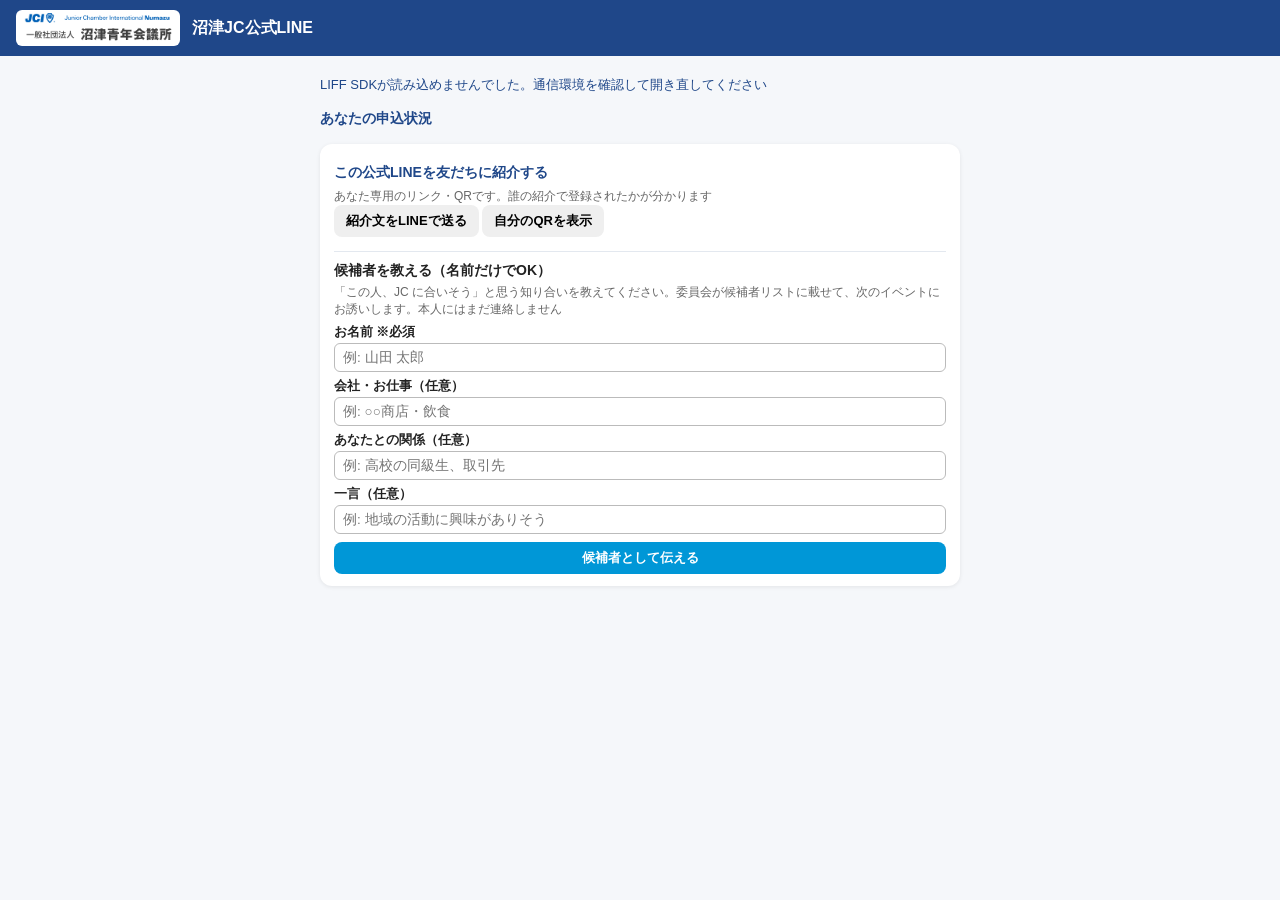
==== index.html @ bfc79d42 "feat: 会員の「候補者を教える」（名前だけで候補者リストへ・紹介者付き・委員へ通知）" ====
<!DOCTYPE html>
<html lang="ja">
<head>
<meta charset="utf-8">
<meta name="viewport" content="width=device-width, initial-scale=1">
<meta name="robots" content="noindex">
<link rel="preconnect" href="https://script.google.com">
<link rel="preconnect" href="https://script.googleusercontent.com">
<link rel="preload" as="script" href="https://static.line-scdn.net/liff/edge/2/sdk.js">
<title>沼津JC公式LINE</title>
<link rel="icon" href="assets/emblem_shield.png"><link rel="apple-touch-icon" href="assets/oa_icon.png">
<link rel="stylesheet" href="styles.css?v=202609071748">
</head>
<body>
<header id="hdr"><img src="assets/logo.png" alt="沼津青年会議所" class="hlogo"><span id="hdr_t">沼津JC公式LINE</span></header>
<div id="wrap">
<div id="msg">読み込み中…</div>

<div id="user_ui">
  <div id="adminlink" style="display:none;margin-bottom:10px"><button class="join" style="background:#16283c" onclick="switchToAdmin()">▶ 管理画面を開く（管理者のみ表示）</button></div>
  <div id="events"></div>
  <div id="done" class="panel" style="display:none;border:2px solid #2E7D32">
    <div class="t" id="done_title" style="color:#2E7D32"></div>
    <div class="m" id="done_body" style="white-space:pre-wrap;margin-top:6px"></div>
    <a id="done_cal" class="mapbtn" target="_blank" rel="noopener" style="display:none">📆 Googleカレンダーに追加</a>
    <button class="join" onclick="closeLiff()">LINEに戻る</button>
    <button class="cancel" onclick="document.getElementById('done').style.display='none'">この画面を閉じる</button>
  </div>
  <div id="formbox" class="panel">
    <div class="t" id="ftitle"></div>
    <div class="m" id="ffee"></div>
    <div id="quick" style="display:none">
      <div class="hist" style="margin-top:8px">前回の内容で申し込みます：<br><b id="q_summary"></b></div>
      <label>同伴人数</label>
      <select id="q_dohan_count"><option value="0">0名（ご本人のみ）</option><option value="1">1名</option><option value="2">2名</option><option value="3">3名</option><option value="4">4名</option><option value="5">5名</option></select>
      <label>同伴者のお名前（任意）</label><input id="q_dohan">
      <label>ひとことメモ（任意）</label><input id="q_memo">
      <label style="font-weight:normal"><input type="checkbox" id="q_doui" style="width:auto"> 個人情報の取り扱いに同意します（下の「取り扱いについて」参照）</label>
      <button id="q_send" class="join" onclick="sendApply(true)">この内容で申し込む</button>
      <button class="cancel" onclick="showFull()">氏名・連絡先などを修正して申し込む</button>
    </div>
    <div id="full">
      <label>お名前 ※必須</label><input id="f_name" autocomplete="name" enterkeyhint="next">
      <label>連絡先（電話またはメール）※必須</label><input id="f_contact" autocomplete="tel" enterkeyhint="next" placeholder="090-0000-0000 または メールアドレス">
      <details id="f_more" style="margin-top:10px"><summary style="font-size:13px;color:var(--navy);padding:6px 0">詳しく入力（任意：会社・業種・きっかけ・紹介者・同伴・メモ）</summary>
      <label>会社名・屋号</label><input id="f_company" autocomplete="organization">
      <label>業種</label><select id="f_gyoshu"><option value="">（選択）</option></select>
      <label>このイベントを知ったきっかけ</label><select id="f_kikkake"><option value="">（選択）</option></select>
      <label>ご紹介者（いれば）</label><input id="f_shokai" list="member_names"><datalist id="member_names"></datalist>
      <label>同伴人数</label>
      <select id="f_dohan_count"><option value="0">0名（ご本人のみ）</option><option value="1">1名</option><option value="2">2名</option><option value="3">3名</option><option value="4">4名</option><option value="5">5名</option></select>
      <label>同伴者のお名前（任意）</label><input id="f_dohan">
      <label>ひとことメモ（任意）</label><input id="f_memo">
      </details>
      <label style="font-weight:normal"><input type="checkbox" id="f_doui" style="width:auto"> 個人情報の取り扱いに同意します（下の「取り扱いについて」参照）</label>
      <button id="send" onclick="sendApply(false)">この内容で申し込む</button>
    </div>
    <details id="policy" style="margin-top:12px;font-size:12px;color:#555">
      <summary>個人情報の取り扱いについて（v2 暫定・2026-09-07）</summary>
      <div style="margin-top:6px;line-height:1.7">
        ・事業者：一般社団法人沼津青年会議所（会員拡大委員会が管理。委員長・副委員長のほか、委員会の担当者が対応のために閲覧します）<br>
        ・取得する項目：氏名、会社名・屋号、業種、連絡先、きっかけ、紹介者、同伴者、LINE のユーザーID と表示名、この公式LINEに送られたメッセージ、申込画面を開いた端末の種類<br>
        ・利用目的：イベントの運営と参加確認、次回イベントや入会に関するご案内、担当者からの連絡<br>
        ・保管と委託先：Google（スプレッドシート・自動処理）、Cloudflare（表示を速くするための写しと画像。海外のサーバーを含みます）、LINEヤフー（メッセージの配信）。各社には安全管理のうえ取り扱いを委託し、これ以外の第三者にはご本人の同意なく提供しません<br>
        ・保持期間：最後のご連絡から2年を目安に、氏名・連絡先などを消して匿名化します（暫定。委員会で確定次第更新）<br>
        ・お問い合わせ・内容の確認・削除のご希望：この公式LINEにメッセージをお送りください。担当の委員が対応します<br>
        ・この文は委員会承認前の暫定版です。確定した内容は、この画面と申込時の同意欄でお知らせします
      </div>
    </details>
  </div>
  <div id="survey" class="panel" style="display:none;border:2px solid var(--blue)">
    <h2>入会後アンケート（1分）</h2>
    <div class="hint">受け入れをよくするために使います。委員会で共有しますが、個人が特定される形では公開しません</div>
    <label>入会してみて、いまの満足度は？</label>
    <input type="hidden" id="sv_score">
    <div id="sv_btns" style="display:flex;gap:6px;margin-top:4px"><button type="button" class="b_sub" style="flex:1;margin:0;padding:8px 2px;line-height:1.3" onclick="pickScore(5,this)">5<br><small style="font-weight:normal">とても満足</small></button><button type="button" class="b_sub" style="flex:1;margin:0;padding:8px 2px;line-height:1.3" onclick="pickScore(4,this)">4<br><small style="font-weight:normal">満足</small></button><button type="button" class="b_sub" style="flex:1;margin:0;padding:8px 2px;line-height:1.3" onclick="pickScore(3,this)">3<br><small style="font-weight:normal">ふつう</small></button><button type="button" class="b_sub" style="flex:1;margin:0;padding:8px 2px;line-height:1.3" onclick="pickScore(2,this)">2<br><small style="font-weight:normal">やや不満</small></button><button type="button" class="b_sub" style="flex:1;margin:0;padding:8px 2px;line-height:1.3" onclick="pickScore(1,this)">1<br><small style="font-weight:normal">不満</small></button></div>
    <label>よかったこと</label><textarea id="sv_good" rows="2"></textarea>
    <label>困っていること・要望</label><textarea id="sv_bad" rows="2"></textarea>
    <button type="button" id="sv_send" onclick="sendSurvey()" style="background:var(--blue);color:#fff;width:100%;margin-top:8px">送信する</button>
  </div>
  <h2>あなたの申込状況</h2><div id="hist"></div>
  <div class="panel" id="ref_panel" style="margin-top:16px">
    <h2>この公式LINEを友だちに紹介する</h2>
    <div class="hint">あなた専用のリンク・QRです。誰の紹介で登録されたかが分かります</div>
    <button type="button" onclick="shareReferral()">紹介文をLINEで送る</button>
    <button type="button" onclick="showMyQr('myqr')">自分のQRを表示</button>
    <div id="myqr" style="display:none;text-align:center;margin-top:10px"></div>
    <div id="ref_list" style="display:none;margin-top:12px"></div>
    <div id="suggest" style="margin-top:14px;border-top:1px solid #e3e8ef;padding-top:10px">
      <div class="t" style="font-size:14px">候補者を教える（名前だけでOK）</div>
      <div class="hint">「この人、JC に合いそう」と思う知り合いを教えてください。委員会が候補者リストに載せて、次のイベントにお誘いします。本人にはまだ連絡しません</div>
      <label>お名前 ※必須</label><input id="sg_name" maxlength="40" placeholder="例: 山田 太郎">
      <label>会社・お仕事（任意）</label><input id="sg_company" maxlength="60" placeholder="例: ○○商店・飲食">
      <label>あなたとの関係（任意）</label><input id="sg_relation" maxlength="60" placeholder="例: 高校の同級生、取引先">
      <label>一言（任意）</label><input id="sg_note" maxlength="200" placeholder="例: 地域の活動に興味がありそう">
      <button type="button" id="sg_send" onclick="sendSuggest()" style="background:var(--blue);color:#fff;width:100%;margin-top:8px">候補者として伝える</button>
    </div>
  </div>
</div>

<div id="admin_ui">
  <div id="health_banner" style="display:none;background:#FFF3E0;border:1px solid #E65100;color:#7a2e00;border-radius:8px;padding:10px 12px;margin:0 0 10px;font-size:13px;white-space:pre-wrap"></div>
  <div id="tabs" style="display:flex;flex-wrap:wrap;gap:6px;margin:6px 0 12px">
    <button type="button" class="tab" data-v="todo" onclick="showView('todo')">📌 要対応<span id="nav_todo"></span></button>
    <button type="button" class="tab" data-v="cases" onclick="showView('cases')">📋 候補者</button>
    <button type="button" class="tab" data-v="event" onclick="showView('event')">🎪 イベント</button>
    <button type="button" class="tab" data-v="members" onclick="showView('members')">👥 会員</button>
    <button type="button" class="tab" data-v="stats" onclick="showView('stats')">📊 状況・KPI</button>
    <button type="button" class="tab" data-v="texts" onclick="showView('texts')">✍️ 文面・設定</button>
    <button type="button" class="tab" data-v="help" onclick="showView('help')">📖 使い方</button>
  </div>
  <section class="vw guide" data-v="help">
  <h2 id="sec_help">📖 使い方</h2>
  <div class="hint">日々の運用はこの画面と LINE のトークで完結します。迷ったらここへ。印刷用の1枚は <a href="card.html" target="_blank" rel="noopener">運用カード</a></div>

  <div class="panel">
    <h3>1. 毎日（朝5分）</h3>
    <ol>
      <li>朝9時すぎに届く「毎朝のまとめ」を見る（要対応・今日の予定・昨日の数字）</li>
      <li><span class="kw">📌 要対応</span> を上から。期限が今日か過ぎている人を減らす</li>
      <li>未入会者からのメッセージへの返信は、LINE公式アカウントの<span class="kw">チャット</span>で（この画面からは送れません）</li>
    </ol>
    <button type="button" class="b_sub" onclick="showView('todo')">要対応を開く</button>
  </div>

  <div class="panel">
    <h3>2. 「話を聞いてみたい」が来たら（当日中）</h3>
    <ol>
      <li>要対応に載る。<span class="kw">私が対応します</span>を押す（トークで「対応します 番号」でも可）。担当の決め方（暫定）: 紹介者がいる人は紹介者、いなければ最初に押した人。偏っていれば担当の選択欄（括弧は件数）で割り当て直す</li>
      <li>本人には自動で「担当の◯◯です。あらためて連絡します」が届く</li>
      <li>チャットで：名乗り → お礼 → 相手を知る質問1つ → 会う提案（お茶・例会見学）</li>
      <li>会ったら「詳細」で段階を「4 面談済み」に、所感をメモ。保留なら次にやること「再連絡」と期限</li>
    </ol>
  </div>

  <div class="panel">
    <h3>3. イベントの前（2〜3週間前）</h3>
    <ol>
      <li><span class="kw">🎪 イベント</span> で登録（画像・日時・場所・締切・定員・参加費・地図）</li>
      <li>「自分にだけテスト送信」で LINE での見え方を確認</li>
      <li>「保存して今すぐ全員に配信」か、予約配信の日時を入れて保存</li>
      <li>締切2日前のリマインド・前日リマインド・翌朝の御礼は自動（詳しい設定で切れます）</li>
    </ol>
    <button type="button" class="b_sub" onclick="showView('event')">イベントを開く</button>
  </div>

  <div class="panel">
    <h3>4. イベント当日</h3>
    <ol>
      <li>卓上や出口に QR を置く。自分の紹介 QR は 文面・設定 の「自分のQRを表示」</li>
      <li>受付で申込者一覧を開き、来た人を<span class="kw">参加</span>に（名前で絞れる）。飛び込みは「申込を手動で追加」</li>
      <li>21時に当日のまとめが届く。参加者の段階は自動で「3 イベント参加」に</li>
    </ol>
  </div>

  <div class="panel">
    <h3>5. 週1（委員会の前）</h3>
    <ul>
      <li>月曜の「週次レポート」を見る</li>
      <li><span class="kw">📋 候補者</span> で「担当なし」と、更新が30日以上止まっている人（薄い表示）を確認</li>
      <li>紹介実績と KPI は <span class="kw">📊 状況・KPI</span>。理事会用には「印刷する」</li>
    </ul>
    <button type="button" class="b_sub" onclick="showView('cases')">候補者を開く</button>
    <button type="button" class="b_sub" onclick="showView('stats')">状況・KPI を開く</button>
  </div>

  <div class="panel">
    <h3>6. 入会が決まったら</h3>
    <ol>
      <li>候補者の詳細で<span class="kw">会員にする</span>（本人に歓迎の文面、メニューが会員用に）</li>
      <li>要対応に「グループLINE招待 → 総務へ引継ぎ → 初回例会の同行 → 1か月後 → 3か月後」が順に立つ。終えたら「対応済み」</li>
      <li>入会45日後に本人へ入会後アンケートが自動で届く</li>
    </ol>
  </div>

  <div class="panel">
    <h3>7. 会員・管理者を増やす</h3>
    <ul>
      <li>会員は会員画面の下の<span class="kw">候補者を教える</span>で知り合いの名前を出せる。要対応の「担当なし」に載り、👤 で届く（本人にはまだ連絡しない）</li>
      <li>会員: トークで「会員合言葉」と送ると合言葉が出る。会員は「会員登録 合言葉 氏名」と送る（メニューが会員用になる）</li>
      <li>管理者: <span class="kw">👥 会員</span> の「管理者を招待」で6桁を出し（トークで「管理者招待」でも可）、相手が「管理者登録 123456」。自分を外すのは「管理者解除」</li>
      <li>会員を外すのは <span class="kw">👥 会員</span> の「外す」</li>
    </ul>
    <button type="button" class="b_sub" onclick="showView('members')">会員を開く</button>
  </div>

  <div class="panel">
    <h3>8. 消す・整理する</h3>
    <ul>
      <li>実際に辞退した人は削除せず、段階を<span class="kw">辞退・対象外</span>に（記録と数字が残る）</li>
      <li>誤登録・テストは 詳細 → その他 → 削除。イベントは読み込んで「このイベントを削除」（申込の記録も消える）</li>
      <li>保持期間（2年）を過ぎた人は 文面・設定 → 運用 の「保持期間の確認」→「匿名化を実行」</li>
    </ul>
  </div>

  <div class="panel">
    <h3>9. トークで使える言葉（公式LINEのトークに送る）</h3>
    <ul>
      <li>使うのは5つだけ: <span class="kw">対応します 番号</span> 担当になる　<span class="kw">状況</span> いまの断面　<span class="kw">まとめ通知</span> 毎朝のまとめを自分に　<span class="kw">管理者登録</span> 管理者メニューを出し直す　<span class="kw">管理ヘルプ 設定</span> 設定と交代の言葉</li>
      <li>それ以外はこの画面で: 招待と合言葉は 会員、目標は 状況・KPI、点検・バックアップ・保持期間・外形監視は 文面・設定 の運用</li>
      <li><span class="kw">確認モード 未入会者／会員／解除</span> 自分だけ扱いを切り替えて、未入会者や会員から見た画面・自動応答を確かめる（12時間で自動解除）</li>
    </ul>
  </div>

  <div class="panel">
    <h3>10. PC で使う</h3>
    <ul>
      <li>admin.html をブックマーク（初回だけ LINE ログイン）。左のメニューで画面を切り替える</li>
      <li>「/」キーで検索欄へ、Esc で詳細を閉じる。状況・KPI は「印刷する」で1枚に</li>
      <li>候補者の詳細は右の引き出しに開く。表の見出しを押すと並べ替え</li>
    </ul>
  </div>

  <div class="panel">
    <h3>11. 困ったとき</h3>
    <ul>
      <li>まず 文面・設定 → 運用 の<span class="kw">点検</span>。⚠️ の行に直し方が書いてある</li>
      <li>画面の上に警告が出たら、自動処理か Cloudflare の異常。運用の「外形監視を今実行」で状態を見る</li>
      <li>毎朝のまとめが来ない: GAS のトリガーが止まっている可能性。運用の「コード版・最終実行」で最終実行日を確認</li>
      <li>役員交代・鍵の作り直し・権限の棚卸は「引継ぎパッケージ」（README と同じフォルダ）</li>
    </ul>
  </div>

  <div class="panel">
    <h3>12. 言葉の意味</h3>
    <ul>
      <li><b>段階</b>: 1 登録 → 2 イベント申込 → 3 イベント参加 → 4 面談済み → 5 入会意向あり → 6 入会申請 → 7 入会。1・2・3・7 は自動で進み、4〜6 は人が更新する</li>
      <li><b>要対応</b>: 次にやることに期限が付いていて、今日か過ぎている人</li>
      <li><b>担当</b>: その候補者に連絡する委員。「私が対応します」で自分になる</li>
      <li><b>きっかけ</b>: どこで接点ができたか（交流会・例会ゲスト・紹介・QR など）。KPI のきっかけ別に出る</li>
      <li><b>通知の記号</b>: ⚠️重要（すぐ見る）／🎫申込／👤人の動き／📣配信／📋まとめ／🎉入会／💬会話</li>
    </ul>
  </div>
  </section>
  <section class="vw" data-v="todo">
  <h2 id="sec_todo">📌 要対応 <span id="todo_count" class="hint" style="font-weight:normal"></span></h2>
  <div class="hint">期限が今日か過ぎている人が上。「私が対応します」で担当を取り、中身の更新は「詳細」で</div>
  <div id="todo_scope" class="chips"></div>
  <div id="a_cases"></div>
  <details id="todo_future" style="display:none"><summary style="padding:6px 0" id="todo_future_sum">予定</summary><div id="a_cases_future"></div></details>
  </section>
  <section class="vw" data-v="event">
  <h2 id="sec_event">🎪 イベント登録・配信</h2>
  <div class="panel" id="ev_form">
    <div class="t">イベント登録・配信</div>
    <div id="ev_table"></div>
    <div style="display:flex;justify-content:space-between;align-items:center;margin:8px 0">
      <button type="button" onclick="$('a_ev').value=''; adminLoad(); window.scrollTo({top: document.getElementById('a_name').offsetTop - 80, behavior: 'smooth'});" style="background:var(--blue);color:#fff;font-size:13px;padding:8px 12px">＋ 新しいイベント</button>
      <span id="ev_editing" class="hint"></span>
      <button type="button" id="ev_copy" class="b_sub" style="display:none;font-size:12px;padding:6px 10px;min-height:30px" onclick="adminCopy()">複製して新規作成</button>
      <button type="button" id="ev_del" class="b_abs" style="display:none;font-size:12px;padding:6px 10px;min-height:30px" onclick="adminDeleteEvent()">このイベントを削除</button>
    </div>
    <select id="a_ev" onchange="adminLoad()" style="display:none"><option value="">（新規作成）</option></select>
    <label style="font-weight:normal"><input type="checkbox" id="a_showold" style="width:auto" onchange="renderAdmin(STATE)"> 過去のイベントも表示</label>
    <label>イベント名 ※必須</label><input id="a_name">
    <div class="hint">読み込んだイベントの名前を変えて保存すると、申込の記録も新しい名前に追随します</div>
    <label>開催日</label><input id="a_date" type="date">
    <label>時間</label><input id="a_time" placeholder="19:00〜21:00">
    <label>場所</label><input id="a_place">
    <label>案内文</label><textarea id="a_desc"></textarea>
    <label>申込締切日（空欄=制限なし。開催日を入れると2日前を自動提案）</label><input id="a_deadline" type="date">
    <label>定員（空欄=制限なし）</label><input id="a_cap" type="number" min="1">
    <label>参加費（任意）</label><input id="a_fee" placeholder="3,000円（当日現金）">
    <label>地図URL（Googleマップの共有リンク・任意）</label><input id="a_map" placeholder="https://maps.app.goo.gl/...">
    <label>予約配信（日時を入れて保存すると、その時刻に自動で全員配信）</label>
    <div style="display:flex;gap:6px"><input id="a_sched" type="datetime-local" style="flex:1"><button type="button" class="b_clr" onclick="document.getElementById('a_sched').value='';" style="white-space:nowrap">取消</button></div>
    <div class="hint">10分おきにチェックして送信。「今すぐ全員に配信」すると予約は解除されます</div>
    <label style="font-weight:normal"><input type="checkbox" id="a_active" checked style="width:auto"> 受付中（外すと案内・申込から消えます）</label>
    <details id="a_more" style="margin-top:10px"><summary style="font-size:13px;color:var(--navy);padding:6px 0">詳しい設定（締切前リマインド・御礼・画像を外す）</summary>
    <label style="font-weight:normal"><input type="checkbox" id="a_dlremind" style="width:auto"> 締切2日前の朝9時に「まだ間に合います」を全員に自動配信する（通数を1本使います）</label>
    <label style="font-weight:normal"><input type="checkbox" id="a_thanks" checked style="width:auto"> 参加した人へ翌朝に御礼を自動で送る（文面は「文面」の「御礼」。出欠で「参加」にした人だけ）</label>
    <label style="font-weight:normal"><input type="checkbox" id="a_rmimg" style="width:auto" onchange="updatePreview()"> 画像なしにする（登録済みの画像を外す）</label>
    </details>
    <label>チラシ・画像（任意）</label><input id="a_img" type="file" accept="image/*">
    <div class="hint">配信カードに載ります（自動で縮小）。見え方はプレビューで確認</div>
    <img id="a_prev">

    <details open id="pv_wrap" style="margin-top:16px"><summary class="t" style="cursor:pointer">配信カードのプレビュー（LINEでの見え方）</summary>
    <div id="pv" class="card" style="margin-top:8px;border:1px solid #dde3ea">
      <img id="pv_img" style="display:none;max-height:220px;object-fit:contain;background:#f3f6f9">
      <div class="cb">
        <div class="t" id="pv_name">（イベント名）</div>
        <div class="m" id="pv_date">📅 </div>
        <div class="m" id="pv_place">📍 </div>
        <div class="m" id="pv_fee" style="display:none"></div>
        <div class="m" id="pv_rem" style="display:none"></div>
        <div class="m" id="pv_desc" style="white-space:pre-wrap"></div>
        <button class="join" disabled style="opacity:.85" id="pv_btn">参加する</button>
        <button class="join" disabled style="opacity:.85;background:#eee;color:#333;display:none" id="pv_map">地図を開く</button>
      </div>
    </div>
    </details>
    <button id="a_save" onclick="adminSave('none')">保存する（配信はしない）</button>
    <button id="a_test" onclick="adminSave('test')">保存して、自分にだけテスト送信する</button>
    <button id="a_savebc" onclick="adminSave('all')">保存して、今すぐ全員に配信する</button>
  </div>

  <div id="ev_right">
  <div class="panel" id="apl_panel" style="display:none">
    <div class="t" id="apl_title">申込者一覧</div>
    <div id="apl_stats" class="hint"></div>
    <div style="display:flex;gap:6px;flex-wrap:wrap;margin:4px 0"><button type="button" class="b_sub" onclick="printRoster()">受付名簿を印刷</button><button type="button" class="b_sub" onclick="showEventQr()">申込QRを表示</button></div>
    <div id="ev_qr" style="display:none;text-align:center;margin:8px 0"></div>
    <input id="apl_q" placeholder="名前・会社で絞る（当日の受付用）" oninput="renderApplicants()" style="margin:6px 0">
    <div class="hint">受付で「参加」に。候補者の段階も自動で進みます</div>
    <div id="apl_list"></div>

    <div class="sub">
      <div class="t" style="font-size:14px">申込を手動で追加（電話・口頭・飛び込み＝代理申込）</div>
      <label>お名前 ※必須</label><input id="m_name">
      <label>連絡先</label><input id="m_contact">
      <label>同伴人数</label><select id="m_dohan_count"><option value="0">0名</option><option value="1">1名</option><option value="2">2名</option><option value="3">3名</option><option value="4">4名</option><option value="5">5名</option></select>
      <details style="margin-top:6px"><summary style="font-size:12px;color:var(--navy);padding:4px 0">詳しく（会社・きっかけ・紹介者・同伴者名・メモ）</summary>
      <label>会社名・屋号</label><input id="m_company">
      <label>きっかけ</label><select id="m_kikkake"><option value="">（選択）</option></select>
      <label>ご紹介者</label><input id="m_shokai" list="member_names">
      <label>同伴者のお名前</label><input id="m_dohan">
      <label>メモ（受付した委員名など）</label><input id="m_memo">
      </details>
      <button type="button" onclick="adminAddApply()" style="background:var(--blue);color:#fff;width:100%;margin-top:8px">この内容で申込を追加する</button>
    </div>

    <div class="sub">
      <div class="t" style="font-size:14px">申込者だけに連絡する</div>
      <div class="hint">変更連絡・御礼・アンケートのお願いなど。キャンセル・欠席の人には送りません。定型文を押してから編集できます</div>
      <div>
        <button type="button" class="b_sub" onclick="insertTpl('thanks')">御礼</button>
        <button type="button" class="b_sub" onclick="insertTpl('change')">変更連絡</button>
        <button type="button" class="b_sub" onclick="insertTpl('survey')">アンケートのお願い</button>
        <button type="button" class="b_sub" onclick="insertTpl('remind')">当日のご案内</button>
      </div>
      <textarea id="a_msg" placeholder="本文を入力（定型文ボタンで挿入できます）"></textarea>
      <button id="a_send" onclick="adminMessage()" style="background:var(--blue);color:#fff;width:100%;margin-top:8px">申込者に送信する</button>
    </div>
  </div>
  </div>
  </section>
  <section class="vw" data-v="cases">
  <h2 id="sec_cases">📋 候補者一覧 <button type="button" onclick="openDetail('')" style="font-size:12px;padding:4px 8px;margin-left:8px">＋ 追加</button> <button type="button" onclick="printCases()" style="font-size:12px;padding:4px 8px" title="いまの絞り込みのまま、委員会用の一覧を印刷">一覧を印刷</button></h2>
  <div class="hint">名簿。名前・会社で検索、段階・担当で絞り込み。行を押すと詳細（見る・更新する）</div>
  <div style="display:flex;gap:6px;margin-bottom:8px;flex-wrap:wrap"><input id="a_q" placeholder="名前・会社・担当で検索" oninput="renderAll()" style="flex:2 1 160px"><select id="a_tanto" onchange="renderAll()" style="flex:1 1 120px"><option value="">担当：すべて</option></select><select id="a_stage" onchange="renderAll()" style="flex:1 1 120px"><option value="">全段階</option></select></div>
  <div id="stage_chips" class="chips"></div>
  <div id="a_all"></div>

  <div id="case_detail" style="display:none;position:fixed;inset:0;background:#fff;overflow:auto;z-index:50;padding:12px 14px 40px">
    <div style="display:flex;justify-content:space-between;align-items:center;gap:8px"><div id="cd_title" style="font-weight:bold;font-size:16px"></div><button type="button" onclick="closeDetail()" style="font-size:12px;padding:6px 10px">閉じる</button></div>
    <div id="cd_info" class="hist" style="margin-top:8px"></div>
    <div class="sub" id="cd_update">
      <div class="t" style="font-size:14px">更新</div>
      <label>段階</label><select id="cd_status"></select>
      <label>担当</label><select id="cd_tanto"><option value="">（担当なし）</option></select>
      <label>次にやること（空にすると要対応から外れる）</label><input id="cd_next" list="next_presets" placeholder="例: 面談の日程調整">
      <datalist id="next_presets"><option value="入会希望フォロー（当日中に1:1で返信）"><option value="1:1で返信（本文は人が書く）"><option value="面談の日程調整"><option value="例会・交流会に誘う"><option value="申請書類の案内"><option value="再連絡（本人と約束した時期）"><option value="御礼の連絡"></datalist>
      <label>期限</label><input id="cd_due" type="date">
      <div style="display:flex;gap:8px;margin-top:8px;flex-wrap:wrap">
        <button type="button" onclick="saveDetail()" style="background:var(--blue);color:#fff;flex:2">保存</button>
        <button type="button" onclick="detailOp('assign')" class="b_att" style="flex:1">私が対応します</button>
        <button type="button" onclick="detailOp('done')" style="flex:1">対応済み</button>
      </div>
      <label>メモを追記</label><div style="display:flex;gap:6px"><input id="cd_memo" placeholder="所感・次の一手・約束した時期など" style="flex:1"><button type="button" onclick="addMemoDetail()">追記</button></div>
    </div>
    <div class="sub" id="cd_new" style="display:none">
      <div class="t" style="font-size:14px">候補者を追加（イベントなしで会った人・紹介された人）</div>
      <label>氏名 ※必須</label><input id="n_name">
      <label>会社名・屋号</label><input id="n_company">
      <label>業種</label><select id="n_gyoshu"><option value="">（選択）</option></select>
      <label>きっかけ</label><select id="n_kikkake"><option value="">（選択）</option></select>
      <label>紹介者</label><input id="n_shokai" list="member_names">
      <label>メモ</label><input id="n_memo">
      <label>次にやること（任意。入れると要対応に載る）</label><input id="n_next" list="next_presets">
      <label style="font-weight:normal"><input type="checkbox" id="n_self" checked style="width:auto"> 自分を担当にする</label>
      <button type="button" onclick="adminAddCase(false)" style="background:var(--blue);color:#fff;width:100%;margin-top:8px">候補者を追加する</button>
    </div>
    <details id="cd_other" style="margin-top:10px"><summary style="font-weight:bold;padding:6px 0">その他（氏名・属性・会員化・引継ぎ・統合・削除）</summary>
      <div class="sub">
        <label>氏名</label><input id="cd_name">
        <label>会社名・屋号</label><input id="cd_company">
        <label>業種</label><select id="at_gyoshu"><option value="">（選択）</option></select>
        <label>役職</label><input id="at_yakushoku">
        <label>年齢帯</label><select id="at_nenrei"><option value="">（選択）</option></select>
        <label>エリア</label><input id="at_area" placeholder="例: 沼津市">
        <label>関心</label><select id="at_kanshin"><option value="">（選択）</option></select>
        <button type="button" onclick="saveOther()" style="background:var(--blue);color:#fff;width:100%;margin-top:8px">氏名・属性を保存</button>
        <div class="apl" id="cd_actions" style="margin-top:10px"></div>
      </div>
    </details>
  </div>
  </section>
  <section class="vw" data-v="members">
  <h2 id="sec_members">👥 会員</h2>
  <div class="hint">会員は候補者リストに載らず、友だち数の分母からも除きます。会員は公式LINEのトークで「会員登録 合言葉 氏名」と送ると登録されます</div>
  <div style="margin:4px 0 8px"><button type="button" class="b_sub" onclick="showMemberPass()">会員登録の合言葉を表示</button><button type="button" class="b_sub" onclick="showInvite()">管理者を招待（6桁を表示）</button></div>
  <pre id="mp_out" class="hist" style="display:none;white-space:pre-wrap;font-family:inherit"></pre>
  <div id="a_members"></div>
  <div class="sub">
    <div class="t" style="font-size:14px">会員全員に連絡する（委員会→会員。人数分の通数を使います）</div>
    <textarea id="a_mmsg" rows="3" placeholder="例: 10月の交流会に、お知り合いをぜひお誘いください。紹介文の転送は会員メニューから"></textarea>
    <button type="button" onclick="adminMemberMessage()" style="background:var(--blue);color:#fff;width:100%;margin-top:8px">会員全員に送る</button>
  </div>
  </section>
  <section class="vw" data-v="stats">
  <div class="print-only" id="print_head"></div>
  <h2 id="sec_stats">📊 状況 <button type="button" onclick="refreshAdmin()" style="font-size:12px;padding:4px 8px;margin-left:8px">最新に更新</button> <button type="button" onclick="window.print()" style="font-size:12px;padding:4px 8px" title="理事会・委員会向けに1枚で印刷">印刷する</button></h2>
  <div class="hint">シートを直接直した直後は、表示が最大10分古いことがあります。「最新に更新」でその場で取り直します</div>
  <div id="a_stats" class="hist"></div>

  <h2 id="sec_kpi">🎯 KPI（目標と進捗）</h2>
  <div class="hint">必要数は目標×6（候補者・面談）と面談÷面談化率（友だち）。率は実績で自動更新</div>
  <div class="sub">
    <label>今年度の目標（入会人数）</label>
    <div style="display:flex;gap:8px"><input id="k_target" type="number" min="0" style="flex:1"><button type="button" onclick="saveKpi()" style="background:var(--blue);color:#fff">設定</button></div>
  </div>
  <div id="a_kpi" class="hist"></div>
  </section>
  <section class="vw" data-v="texts">
  <div id="tx_main">
  <h2 id="sec_texts">✍️ 文面</h2>
  <div class="hint">行を押すとその場で編集できます。保存すると次から新しい文面で送られます</div>
  <div id="a_texts"></div>
  <button type="button" onclick="openText('')" style="margin-top:8px">＋ 自動応答を追加（言葉→返信）</button>

  </div>
  <div id="tx_side">
  <h2 id="sec_menu">🧭 メニュー</h2>
  <div class="hint">画像を差し替えたあとに押すと、通常・管理者・会員の3種を作り直します</div>
  <button type="button" onclick="rebuildMenus()">メニューを作り直す</button>

  <h2 id="sec_ops">🛠 運用（点検・バックアップ・保持期間）</h2>
  <div class="hint">これまで URL に鍵を付けて開いていた操作。結果は下に出ます。「匿名化」だけは元に戻せないので確認が入ります</div>
  <div style="display:flex;flex-wrap:wrap;gap:6px">
    <button type="button" class="b_sub" onclick="adminOps('selfcheck')">点検</button>
    <button type="button" class="b_sub" onclick="adminOps('version')">コード版・最終実行</button>
    <button type="button" class="b_sub" onclick="adminOps('backup')">バックアップを今取る</button>
    <button type="button" class="b_sub" onclick="adminOps('retention_check')">保持期間の確認</button>
    <button type="button" class="b_sub" onclick="adminOps('retention_purge', '保持期間を過ぎた候補者を匿名化します（氏名・会社・連絡先・LINE_userId・メモ。元に戻せません）。実行しますか？')">匿名化を実行</button>
    <button type="button" class="b_sub" onclick="adminOps('health_run')">外形監視を今実行</button>
    <button type="button" class="b_sub" onclick="adminOps('member_bcast')">会員への配信を切替（A 個別 ⇄ B グループ転送）</button>
    <button type="button" class="b_sub" onclick="adminOps('webhook')">Webhook URL を表示</button>
  </div>
  <pre id="ops_out" class="hist" style="display:none;white-space:pre-wrap;margin-top:8px;font-family:inherit"></pre>

  <h2 id="sec_ref">📱 自分の紹介QR・紹介文</h2>
  <div class="panel">
    <div class="hint">会場では画面のQRを見せる。友人には「紹介文をLINEで送る」</div>
    <button type="button" onclick="showMyQr('a_myqr')">自分のQRを表示</button>
    <button type="button" onclick="shareReferral()">紹介文をLINEで送る</button>
    <div id="a_myqr" style="display:none;text-align:center;margin-top:10px"></div>
  </div>

  <div><a id="a_sheet" class="sheet" target="_blank" rel="noopener">▶ スプレッドシートを開く（集計・月次）</a></div>
  </div>
  </section>

</div>
<div id="dbg" style="font-size:10px;color:#999;margin-top:20px;word-break:break-all"></div>
</div>
<script src="config.js?v=202609071748"></script>
<script>
// LINEの部品の読込を待たずに、イベント一覧だけの写し（個人情報なし）を先に取りに行く
var WORKER = (window.JC_CONFIG || {}).WORKER || "";
var PUBLIC_PROMISE = null;
try {
  if (WORKER && !/p(?:=|%3D)admin/.test(location.search)) PUBLIC_PROMISE = fetch(WORKER + "/public").then(function(r){ return r.json(); }).catch(function(){ return null; });
} catch (e) {}
</script>
<script src="https://static.line-scdn.net/liff/edge/2/sdk.js"></script>
<script src="app.js?v=202609071748"></script>
</body>
</html>
---- styles.css ----
:root{--navy:#1F4789;--blue:#0097D7} /* JCI Navy / JCI Blue */
body{font-family:sans-serif;margin:0;background:#f5f7fa;color:#222}
header{background:var(--navy);color:#fff;padding:10px 16px;font-size:16px;font-weight:bold;display:flex;align-items:center;gap:12px}
.hlogo{height:30px;width:auto;background:#fff;border-radius:6px;padding:3px 8px;box-sizing:content-box}
#wrap{padding:12px;max-width:640px;margin:0 auto}
.card{background:#fff;border-radius:12px;box-shadow:0 1px 4px rgba(0,0,0,.08);margin-bottom:12px;overflow:hidden}
.card img{width:100%;display:block}
.cb{padding:12px}
.t{font-weight:bold;font-size:16px;margin-bottom:4px}
.m{font-size:13px;color:#555;margin-bottom:2px}
.chip{display:inline-block;padding:3px 10px;border-radius:12px;font-size:12px;font-weight:bold;margin-top:6px;margin-right:6px}
.ok{background:#E8F5E9;color:#2E7D32}
.ng{background:#eee;color:#777}
button{border:0;border-radius:8px;font-size:14px;font-weight:bold;padding:10px 14px;min-height:40px}
:focus-visible{outline:3px solid var(--blue);outline-offset:2px}
.tab{background:#e6ecf2;color:var(--blue);font-size:13px;padding:8px 10px}
.tab.on{background:var(--blue);color:#fff}
.vw{display:none}
.vw.on{display:block}
.join{background:var(--navy);color:#fff;width:100%;margin-top:8px}
.cancel{background:none;color:#C0392B;font-size:13px;padding:6px 0;text-decoration:underline}
.mapbtn{display:inline-block;margin-top:8px;font-size:13px;color:var(--navy);text-decoration:underline}
label{display:block;font-size:13px;font-weight:bold;margin:8px 0 2px}
input,select,textarea{width:100%;box-sizing:border-box;padding:8px;border:1px solid #bbb;border-radius:6px;font-size:14px}
textarea{min-height:72px;resize:vertical;line-height:1.5}
#formbox,#admin_ui{display:none}
#admin_ui.shown{display:block}
.panel{background:#fff;border-radius:12px;padding:14px;box-shadow:0 1px 4px rgba(0,0,0,.08);margin-bottom:12px}
#send,#a_savebc{background:#C0392B;color:#fff;width:100%;margin-top:12px}
#a_save{background:var(--navy);color:#fff;width:100%;margin-top:12px}
#a_test{background:var(--blue);color:#fff;width:100%;margin-top:12px}
h2{font-size:14px;color:var(--navy);margin:16px 0 8px}
#msg{font-size:13px;color:var(--navy);padding:8px 0;white-space:pre-wrap}
.hist{font-size:13px;background:#fff;border-radius:8px;padding:10px 12px;margin-bottom:6px;line-height:1.6}
.hint{font-size:13px;color:#666;margin-top:2px}
#a_prev{display:none !important}
a.sheet{font-size:13px;color:var(--navy)}
.apl{display:flex;justify-content:space-between;align-items:center;gap:6px;border-bottom:1px solid #eee;padding:8px 0;font-size:13px}
.apl .nm{flex:1;min-width:0}
.apl .nm small{color:#777;display:block;white-space:nowrap;overflow:hidden;text-overflow:ellipsis}
.apl button{font-size:12px;padding:6px 8px;border-radius:6px;min-height:32px}
.b_att{background:#2E7D32;color:#fff}
.b_abs{background:#999;color:#fff}
.b_clr{background:#eee;color:#333}
.b_sub{background:#eee;color:var(--navy);font-size:12px;padding:6px 10px;margin:4px 4px 0 0}
.tag{font-size:12px;padding:2px 6px;border-radius:8px;background:#eee;color:#555;white-space:nowrap}
.tag.att{background:#E8F5E9;color:#2E7D32}
.tag.abs{background:#eee;color:#777}
.tag.cxl{background:#FFEBEE;color:#C62828}
.tag.man{background:#FFF3E0;color:#E65100}
.sub{border-top:1px dashed #ddd;margin-top:14px;padding-top:10px}
#toast{position:fixed;left:16px;right:16px;bottom:16px;background:#1f2d3d;color:#fff;padding:10px 14px;border-radius:10px;font-size:13.5px;box-shadow:0 4px 16px rgba(0,0,0,.25);opacity:0;transform:translateY(8px);transition:opacity .2s,transform .2s;pointer-events:none;z-index:99;white-space:pre-wrap}
#toast.on{opacity:1;transform:none}
.chips{display:flex;flex-wrap:wrap;gap:6px;margin:6px 0}
.todo-h{font-size:13px;font-weight:bold;color:var(--navy);margin:10px 0 4px}
select.asg{width:auto;max-width:160px;padding:4px 6px;font-size:12px;min-height:28px}
table.roster select.asg{font-size:12.5px}
table.kv{width:100%;border-collapse:collapse;font-size:13.5px}
table.kv td{padding:5px 8px;border-top:1px solid #eee;vertical-align:top;line-height:1.5}
table.kv tr:first-child td{border-top:0}
table.kv td:first-child{white-space:nowrap;color:#555;width:34%}
#cd_info a{color:var(--navy)}
.chip.btn{cursor:pointer;background:#e6ecf2;color:var(--navy);margin-top:0}
.chip.btn.sel{background:var(--navy);color:#fff}
.tx-grp{padding:10px 12px}
.tx-row{padding:8px 6px;border-top:1px solid #eef1f5;cursor:pointer;border-radius:6px}
.tx-row:first-of-type{border-top:0}
.tx-row:hover,.tx-row.on{background:#f3f6f9}
.tx-head{display:flex;align-items:center;gap:6px;flex-wrap:wrap}
.tx-name{font-weight:bold;font-size:14px;color:#1f2d3d}
.tx-arrow{margin-left:auto;color:#999}
.tx-body{font-size:13px;color:#444;line-height:1.5;margin-top:2px;display:-webkit-box;-webkit-line-clamp:2;-webkit-box-orient:vertical;overflow:hidden}
#tx_side .panel{margin-bottom:10px}
.guide h3{font-size:14px;margin:0 0 6px;color:var(--navy)}
.guide ol,.guide ul{margin:0 0 6px;padding-left:20px;line-height:1.75;font-size:13.5px}
.guide li{margin-bottom:2px}
.guide .kw{background:#eef3f8;border-radius:4px;padding:0 4px;font-weight:bold}
.guide .b_sub{margin:6px 6px 0 0}
/* ---- PC（幅900px以上）: 左に画面の切替、右に内容。イベントは2列、詳細は右の引き出し ---- */
@media (min-width: 900px) {
  /* PC: 文字と余白を詰め、1画面に入る量を増やす。入力欄は広く */
  body{font-size:13.5px}
  body.admin #wrap{max-width:1440px;padding:12px 20px}
  #admin_ui.shown{display:grid;grid-template-columns:168px minmax(0,1fr);gap:16px;align-items:start}
  #admin_ui #tabs{position:sticky;top:10px;flex-direction:column;gap:4px;margin:0}
  #admin_ui #tabs .tab{text-align:left;padding:8px 10px;font-size:13px;min-height:34px}
  #admin_ui > section.vw{grid-column:2}
  #admin_ui > section.vw.on{display:block}
  #admin_ui > #dbg, #admin_ui > .hint, #admin_ui > #health_banner{grid-column:1 / -1}
  #toast{left:auto;right:20px;bottom:20px;max-width:380px}
  #ev_right > #pv_wrap{background:#fff;border-radius:12px;padding:12px 14px;box-shadow:0 1px 4px rgba(0,0,0,.08);margin:0 0 12px}
  #admin_ui > section[data-v="help"].on{display:grid;grid-template-columns:repeat(2,minmax(0,1fr));gap:12px;align-items:start}
  #admin_ui > section[data-v="help"] > h2, #admin_ui > section[data-v="help"] > .hint{grid-column:1 / -1}
  #admin_ui > section[data-v="event"].on{display:grid;grid-template-columns:minmax(0,1fr) minmax(0,1fr);gap:14px;align-items:start}
  #admin_ui > section[data-v="event"] > h2{grid-column:1 / -1}
  #admin_ui > section[data-v="event"] > #apl_panel{margin-top:0}
  #admin_ui > section[data-v="stats"].on{display:grid;grid-template-columns:minmax(0,1fr) minmax(0,1fr);gap:14px;align-items:start}
  #admin_ui > section[data-v="stats"] > h2, #admin_ui > section[data-v="stats"] > .hint{grid-column:1 / -1}
  /* 1カラムの画面は読みやすい幅に。入力欄は用途に合う幅に */
  #admin_ui > section[data-v="todo"], #admin_ui > section[data-v="members"]{max-width:1000px}
  #admin_ui > section[data-v="texts"].on{display:grid;grid-template-columns:minmax(0,1fr) 400px;gap:20px;align-items:start}
  #tx_side h2:first-child{margin-top:8px}
  #tx_side .b_sub{margin:4px 4px 0 0}
  #admin_ui input:not([type=checkbox]):not([type=file]), #admin_ui select{max-width:560px}
  #admin_ui input[type=date], #admin_ui input[type=number], #admin_ui input[type=time]{max-width:220px}
  #admin_ui #a_q, #admin_ui #apl_q{max-width:none}
  #admin_ui .join, #admin_ui button[style*="width:100%"]{max-width:560px}
  #a_mmsg{max-width:720px}

  #a_cases, #a_cases_future{display:grid;grid-template-columns:repeat(2,minmax(0,1fr));gap:10px}
  #a_cases .card, #a_cases_future .card{margin-bottom:0}
  #a_cases > .todo-h{grid-column:1 / -1;margin:4px 0 0}
  #case_detail{left:auto;width:640px;box-shadow:-4px 0 16px rgba(0,0,0,.15);border-left:1px solid #dde3ea;font-size:13.5px}
  h2{font-size:14px;margin:8px 0 6px}
  .t{font-size:15px}
  .m{font-size:13px}
  .hint{font-size:12px}
  .panel{padding:12px 14px;margin-bottom:10px}
  .card{margin-bottom:8px}
  .cb{padding:10px 12px}
  .hist{font-size:13px;padding:8px 10px;line-height:1.5}
  .apl{font-size:13.5px;padding:5px 0}
  .apl button{font-size:12px;min-height:28px}
  button{font-size:13px;min-height:32px;padding:7px 12px}
  .join{margin-top:6px}
  label{font-size:12.5px;margin:6px 0 2px}
  input,select,textarea{font-size:13.5px;padding:6px 8px}
  #a_desc{min-height:200px}
  #a_msg{min-height:150px}
  #a_mmsg{min-height:110px}
  #t_text{min-height:240px}
  details > summary{padding:4px 0}
  table.roster{width:100%;border-collapse:collapse;background:#fff;border-radius:8px;overflow:hidden;font-size:13px}
  table.roster th{background:#e6ecf2;color:var(--navy);text-align:left;padding:6px 8px;cursor:pointer;white-space:nowrap;user-select:none}
  table.roster td{padding:5px 8px;border-top:1px solid #eee;vertical-align:top}
  table.roster tr.row:hover{background:#f3f6f9;cursor:pointer}
  table.roster th{position:sticky;top:0;z-index:1}
}
.print-only{display:none}
@media print {
  header, #tabs, button, #msg, #dbg, .hint, #k_target, #toast, #health_banner { display: none !important; }
  .print-only{display:block;font-weight:bold;font-size:16px;margin:0 0 8px}
  #admin_ui{display:block}
  .vw.on{display:block}
  body{background:#fff}
}
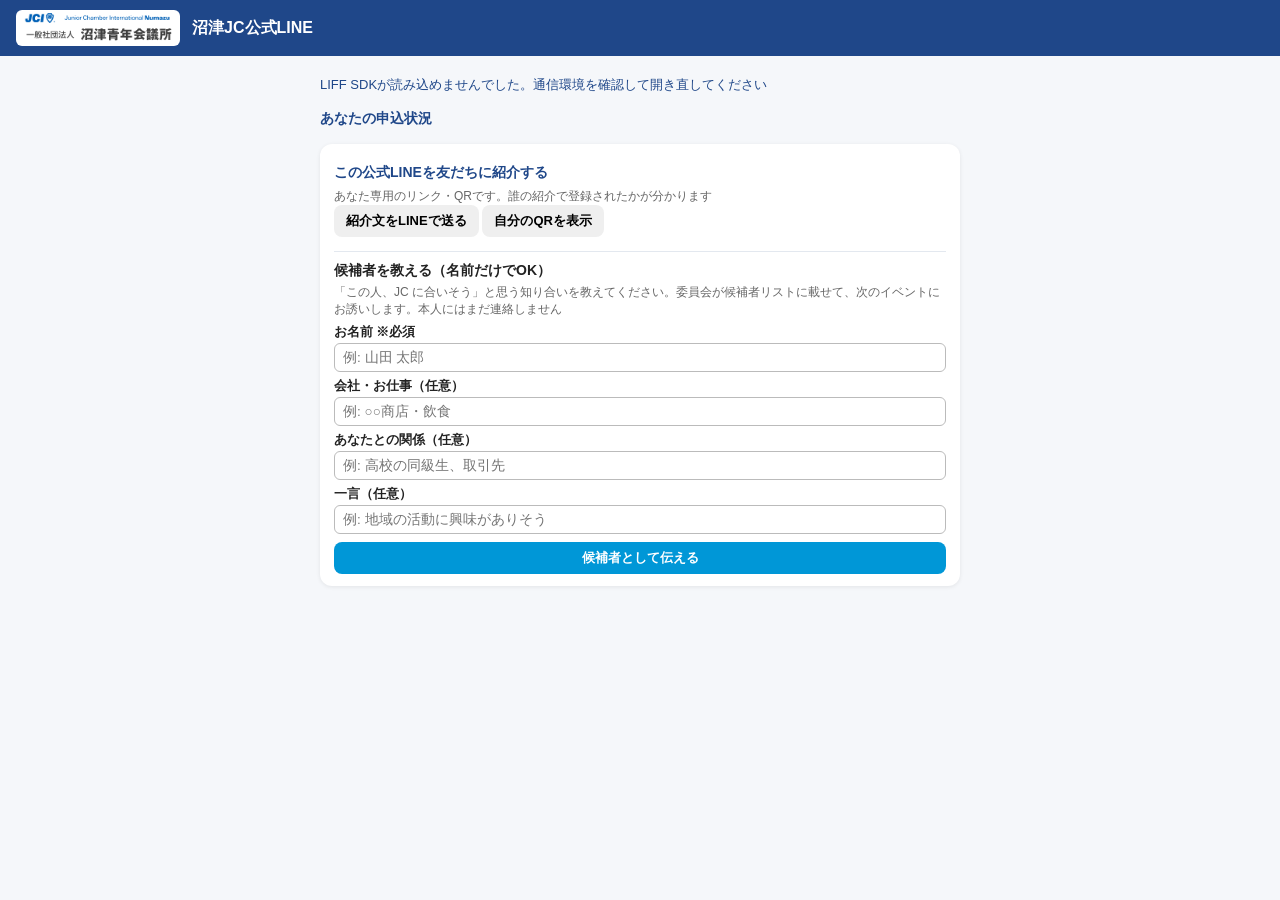
==== commit d1f8948f: "再レビュー F01〜F10 と本番影響レビューの修正" ====
--- a/index.html
+++ b/index.html
@@ -176,7 +176,7 @@
   <div class="panel">
     <h3>7. 会員・管理者を増やす</h3>
     <ul>
-      <li>会員は会員画面の下の<span class="kw">候補者を教える</span>で知り合いの名前を出せる。要対応の「担当なし」に載り、👤 で届く（本人にはまだ連絡しない）</li>
+      <li>会員は会員画面の下の<span class="kw">候補者を教える</span>で知り合いの名前を出せる。要対応の「担当なし」に期限=当日で載り、まとめ通知の宛先へすぐ1通届く（本人にはまだ連絡しない）</li>
       <li>会員: トークで「会員合言葉」と送ると合言葉が出る。会員は「会員登録 合言葉 氏名」と送る（メニューが会員用になる）</li>
       <li>管理者: <span class="kw">👥 会員</span> の「管理者を招待」で6桁を出し（トークで「管理者招待」でも可）、相手が「管理者登録 123456」。自分を外すのは「管理者解除」</li>
       <li>会員を外すのは <span class="kw">👥 会員</span> の「外す」</li>
@@ -315,8 +315,11 @@
       <label>きっかけ</label><select id="m_kikkake"><option value="">（選択）</option></select>
       <label>ご紹介者</label><input id="m_shokai" list="member_names">
       <label>同伴者のお名前</label><input id="m_dohan">
-      <label>メモ（受付した委員名など）</label><input id="m_memo">
+      <label>メモ（受付の経緯など）</label><input id="m_memo">
       </details>
+      <label style="display:block;margin-top:8px"><input type="checkbox" id="m_consent"> 本人に個人情報の取り扱いを説明し、口頭で同意を確認した ※必須</label>
+      <label>確認した委員のお名前 ※必須</label><input id="m_consent_by" list="member_names">
+      <label style="display:block;margin-top:6px"><input type="checkbox" id="m_force"> 定員・締切を超えるが、例外として受け付ける（記録に残ります）</label>
       <button type="button" onclick="adminAddApply()" style="background:var(--blue);color:#fff;width:100%;margin-top:8px">この内容で申込を追加する</button>
     </div>
 
@@ -432,11 +435,13 @@
     <button type="button" class="b_sub" onclick="adminOps('version')">コード版・最終実行</button>
     <button type="button" class="b_sub" onclick="adminOps('backup')">バックアップを今取る</button>
     <button type="button" class="b_sub" onclick="adminOps('retention_check')">保持期間の確認</button>
-    <button type="button" class="b_sub" onclick="adminOps('retention_purge', '保持期間を過ぎた候補者を匿名化します（氏名・会社・連絡先・LINE_userId・メモ。元に戻せません）。実行しますか？')">匿名化を実行</button>
+    <button type="button" class="b_sub" onclick="adminOps('retention_purge', '保持期間を過ぎた候補者と、その人の申込の記録を匿名化します（氏名・会社・連絡先・同伴者・LINE_userId・メモ。元に戻せません）。実行しますか？')">匿名化を実行</button>
     <button type="button" class="b_sub" onclick="adminOps('health_run')">外形監視を今実行</button>
     <button type="button" class="b_sub" onclick="adminOps('member_bcast')">会員への配信を切替（A 個別 ⇄ B グループ転送）</button>
     <button type="button" class="b_sub" onclick="adminOps('webhook')">Webhook URL を表示</button>
-  </div>
+    <button type="button" class="b_sub" id="ops_resend" style="display:none" onclick="adminOps('resend', '前回届かなかった宛先にだけ、同じ本文をもう一度送ります。よろしいですか？')">失敗分を再送</button>
+  </div>
+  <div id="ops_resend_note" class="hint" style="display:none"></div>
   <pre id="ops_out" class="hist" style="display:none;white-space:pre-wrap;margin-top:8px;font-family:inherit"></pre>
 
   <h2 id="sec_ref">📱 自分の紹介QR・紹介文</h2>
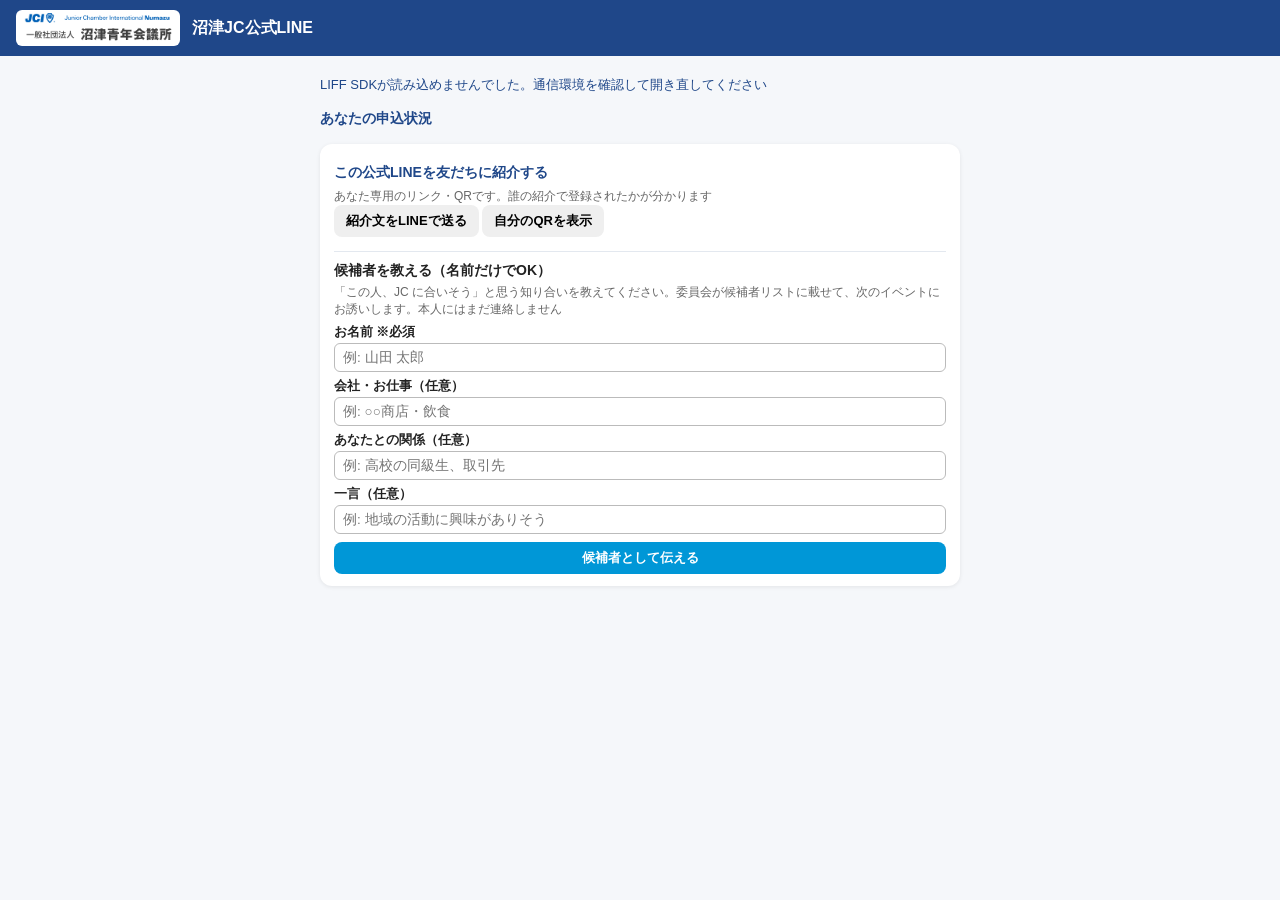
==== commit c8482002: "本番移行: JC アカウントの GAS/Worker/Pages/LIFF に差し替え" ====
--- a/index.html
+++ b/index.html
@@ -9,7 +9,7 @@
 <link rel="preload" as="script" href="https://static.line-scdn.net/liff/edge/2/sdk.js">
 <title>沼津JC公式LINE</title>
 <link rel="icon" href="assets/emblem_shield.png"><link rel="apple-touch-icon" href="assets/oa_icon.png">
-<link rel="stylesheet" href="styles.css?v=202609071748">
+<link rel="stylesheet" href="styles.css?v=202610062030">
 </head>
 <body>
 <header id="hdr"><img src="assets/logo.png" alt="沼津青年会議所" class="hlogo"><span id="hdr_t">沼津JC公式LINE</span></header>
@@ -459,7 +459,7 @@
 </div>
 <div id="dbg" style="font-size:10px;color:#999;margin-top:20px;word-break:break-all"></div>
 </div>
-<script src="config.js?v=202609071748"></script>
+<script src="config.js?v=202610062030"></script>
 <script>
 // LINEの部品の読込を待たずに、イベント一覧だけの写し（個人情報なし）を先に取りに行く
 var WORKER = (window.JC_CONFIG || {}).WORKER || "";
@@ -469,6 +469,6 @@
 } catch (e) {}
 </script>
 <script src="https://static.line-scdn.net/liff/edge/2/sdk.js"></script>
-<script src="app.js?v=202609071748"></script>
+<script src="app.js?v=202610062030"></script>
 </body>
 </html>
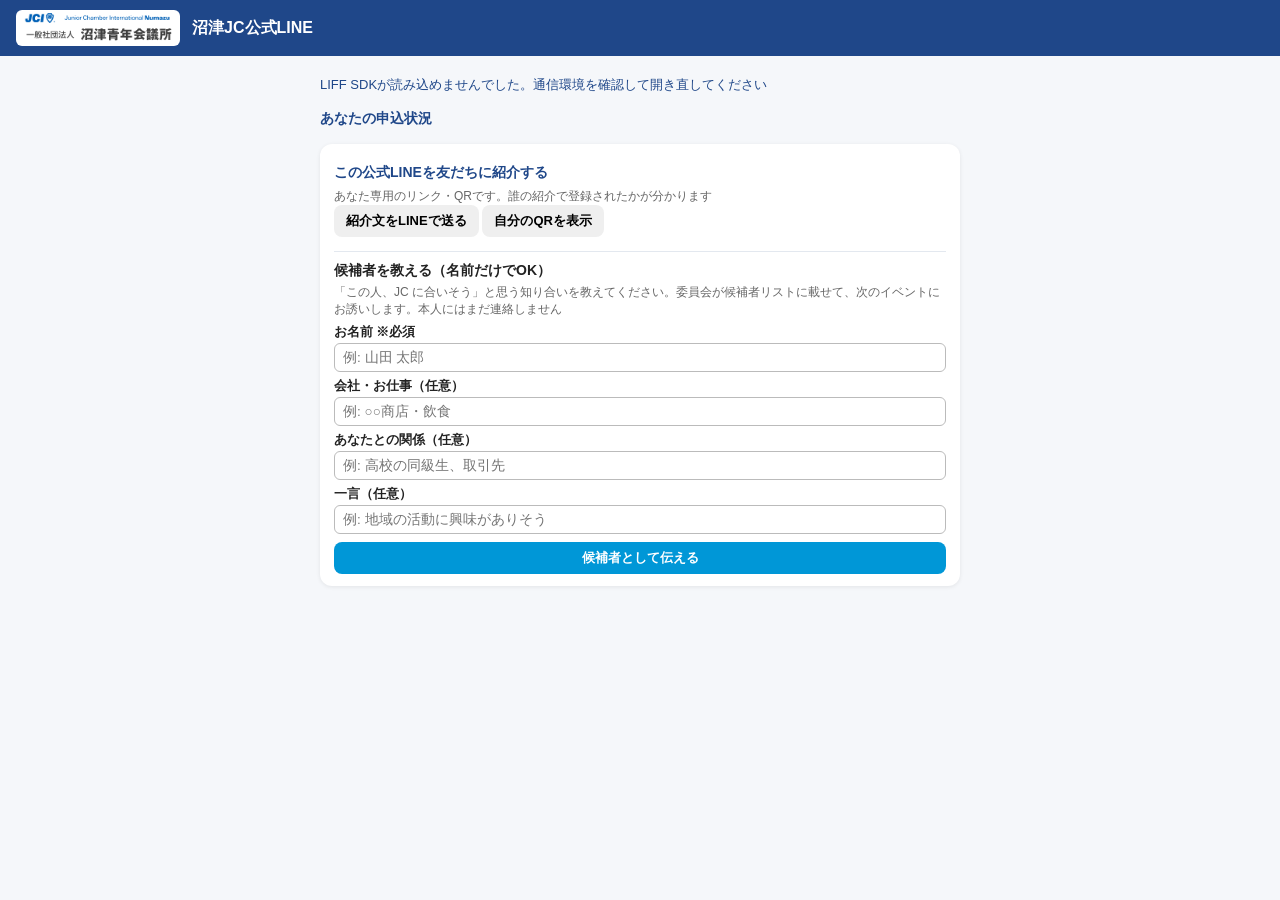
==== commit 9a534b4b: "文面と同意文から指示語を外す" ====
--- a/index.html
+++ b/index.html
@@ -9,7 +9,7 @@
 <link rel="preload" as="script" href="https://static.line-scdn.net/liff/edge/2/sdk.js">
 <title>沼津JC公式LINE</title>
 <link rel="icon" href="assets/emblem_shield.png"><link rel="apple-touch-icon" href="assets/oa_icon.png">
-<link rel="stylesheet" href="styles.css?v=202610062030">
+<link rel="stylesheet" href="styles.css?v=202610131228">
 </head>
 <body>
 <header id="hdr"><img src="assets/logo.png" alt="沼津青年会議所" class="hlogo"><span id="hdr_t">沼津JC公式LINE</span></header>
@@ -59,12 +59,12 @@
       <summary>個人情報の取り扱いについて（v2 暫定・2026-09-07）</summary>
       <div style="margin-top:6px;line-height:1.7">
         ・事業者：一般社団法人沼津青年会議所（会員拡大委員会が管理。委員長・副委員長のほか、委員会の担当者が対応のために閲覧します）<br>
-        ・取得する項目：氏名、会社名・屋号、業種、連絡先、きっかけ、紹介者、同伴者、LINE のユーザーID と表示名、この公式LINEに送られたメッセージ、申込画面を開いた端末の種類<br>
+        ・取得する項目：氏名、会社名・屋号、業種、連絡先、きっかけ、紹介者、同伴者、LINE のユーザーID と表示名、公式LINEに送られたメッセージ、申込画面を開いた端末の種類<br>
         ・利用目的：イベントの運営と参加確認、次回イベントや入会に関するご案内、担当者からの連絡<br>
-        ・保管と委託先：Google（スプレッドシート・自動処理）、Cloudflare（表示を速くするための写しと画像。海外のサーバーを含みます）、LINEヤフー（メッセージの配信）。各社には安全管理のうえ取り扱いを委託し、これ以外の第三者にはご本人の同意なく提供しません<br>
+        ・保管と委託先：Google（スプレッドシート・自動処理）、Cloudflare（表示を速くするための写しと画像。海外のサーバーを含みます）、LINEヤフー（メッセージの配信）。各社には安全管理のうえ取り扱いを委託し、上記以外の第三者にはご本人の同意なく提供しません<br>
         ・保持期間：最後のご連絡から2年を目安に、氏名・連絡先などを消して匿名化します（暫定。委員会で確定次第更新）<br>
-        ・お問い合わせ・内容の確認・削除のご希望：この公式LINEにメッセージをお送りください。担当の委員が対応します<br>
-        ・この文は委員会承認前の暫定版です。確定した内容は、この画面と申込時の同意欄でお知らせします
+        ・お問い合わせ・内容の確認・削除のご希望：公式LINEにメッセージをお送りください。担当の委員が対応します<br>
+        ・この文は委員会承認前の暫定版です。確定した内容は、申込画面と同意欄でお知らせします
       </div>
     </details>
   </div>
@@ -459,7 +459,7 @@
 </div>
 <div id="dbg" style="font-size:10px;color:#999;margin-top:20px;word-break:break-all"></div>
 </div>
-<script src="config.js?v=202610062030"></script>
+<script src="config.js?v=202610131228"></script>
 <script>
 // LINEの部品の読込を待たずに、イベント一覧だけの写し（個人情報なし）を先に取りに行く
 var WORKER = (window.JC_CONFIG || {}).WORKER || "";
@@ -469,6 +469,6 @@
 } catch (e) {}
 </script>
 <script src="https://static.line-scdn.net/liff/edge/2/sdk.js"></script>
-<script src="app.js?v=202610062030"></script>
+<script src="app.js?v=202610131228"></script>
 </body>
 </html>
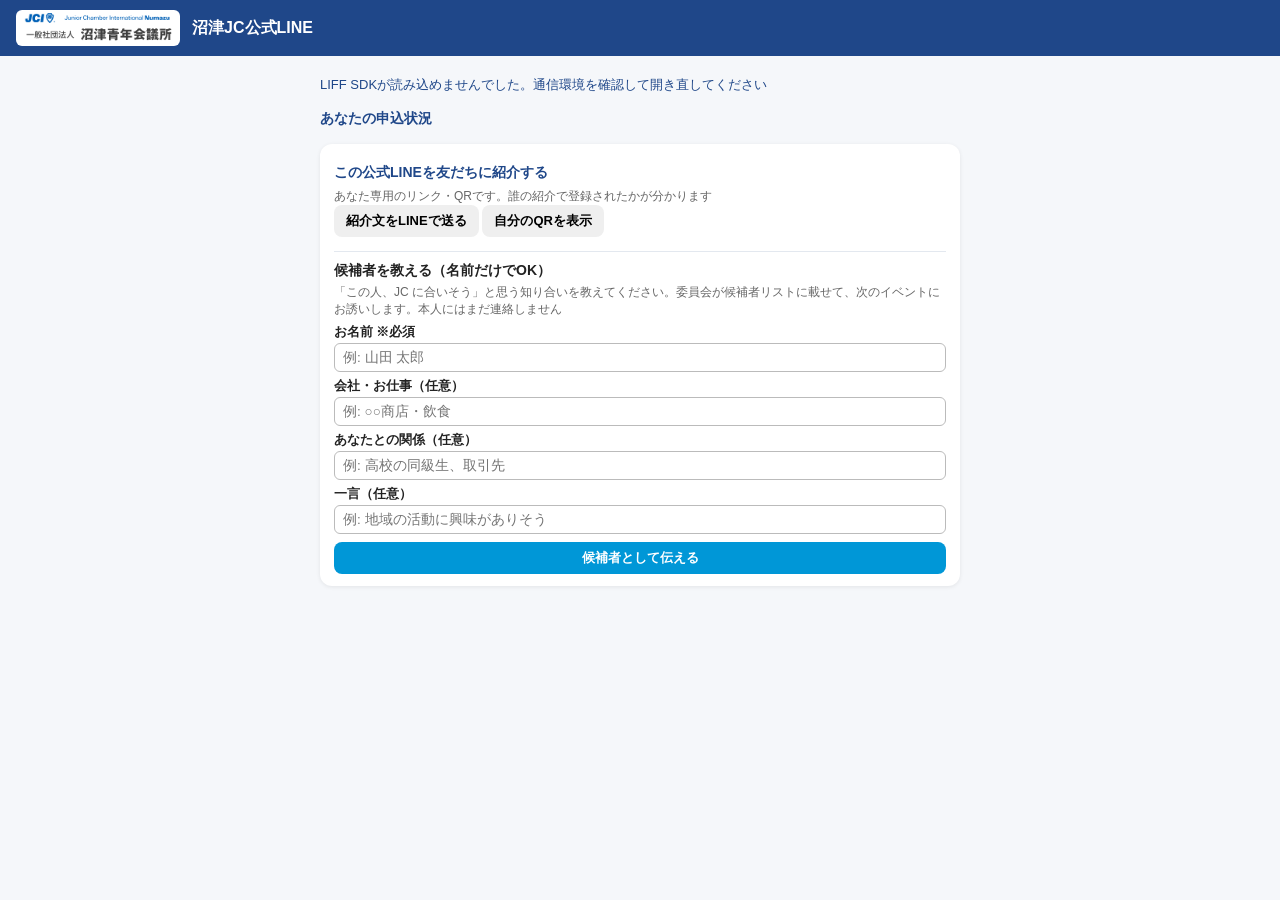
==== commit 6c18e80c: "委員会名を組織拡大委員会に" ====
--- a/index.html
+++ b/index.html
@@ -9,7 +9,7 @@
 <link rel="preload" as="script" href="https://static.line-scdn.net/liff/edge/2/sdk.js">
 <title>沼津JC公式LINE</title>
 <link rel="icon" href="assets/emblem_shield.png"><link rel="apple-touch-icon" href="assets/oa_icon.png">
-<link rel="stylesheet" href="styles.css?v=202610131228">
+<link rel="stylesheet" href="styles.css?v=202610131456">
 </head>
 <body>
 <header id="hdr"><img src="assets/logo.png" alt="沼津青年会議所" class="hlogo"><span id="hdr_t">沼津JC公式LINE</span></header>
@@ -58,7 +58,7 @@
     <details id="policy" style="margin-top:12px;font-size:12px;color:#555">
       <summary>個人情報の取り扱いについて（v2 暫定・2026-09-07）</summary>
       <div style="margin-top:6px;line-height:1.7">
-        ・事業者：一般社団法人沼津青年会議所（会員拡大委員会が管理。委員長・副委員長のほか、委員会の担当者が対応のために閲覧します）<br>
+        ・事業者：一般社団法人沼津青年会議所（組織拡大委員会が管理。委員長・副委員長のほか、委員会の担当者が対応のために閲覧します）<br>
         ・取得する項目：氏名、会社名・屋号、業種、連絡先、きっかけ、紹介者、同伴者、LINE のユーザーID と表示名、公式LINEに送られたメッセージ、申込画面を開いた端末の種類<br>
         ・利用目的：イベントの運営と参加確認、次回イベントや入会に関するご案内、担当者からの連絡<br>
         ・保管と委託先：Google（スプレッドシート・自動処理）、Cloudflare（表示を速くするための写しと画像。海外のサーバーを含みます）、LINEヤフー（メッセージの配信）。各社には安全管理のうえ取り扱いを委託し、上記以外の第三者にはご本人の同意なく提供しません<br>
@@ -224,7 +224,7 @@
   <div class="panel">
     <h3>12. 言葉の意味</h3>
     <ul>
-      <li><b>段階</b>: 1 登録 → 2 イベント申込 → 3 イベント参加 → 4 面談済み → 5 入会意向あり → 6 入会申請 → 7 入会。1・2・3・7 は自動で進み、4〜6 は人が更新する</li>
+      <li><b>段階</b>: 1 リストアップ → 2 イベント申込 → 3 イベント参加 → 4 面談済み → 5 入会意向あり → 6 入会申請 → 7 入会。1・2・3・7 は自動で進み、4〜6 は人が更新する</li>
       <li><b>要対応</b>: 次にやることに期限が付いていて、今日か過ぎている人</li>
       <li><b>担当</b>: その候補者に連絡する委員。「私が対応します」で自分になる</li>
       <li><b>きっかけ</b>: どこで接点ができたか（交流会・例会ゲスト・紹介・QR など）。KPI のきっかけ別に出る</li>
@@ -459,7 +459,7 @@
 </div>
 <div id="dbg" style="font-size:10px;color:#999;margin-top:20px;word-break:break-all"></div>
 </div>
-<script src="config.js?v=202610131228"></script>
+<script src="config.js?v=202610131456"></script>
 <script>
 // LINEの部品の読込を待たずに、イベント一覧だけの写し（個人情報なし）を先に取りに行く
 var WORKER = (window.JC_CONFIG || {}).WORKER || "";
@@ -469,6 +469,6 @@
 } catch (e) {}
 </script>
 <script src="https://static.line-scdn.net/liff/edge/2/sdk.js"></script>
-<script src="app.js?v=202610131228"></script>
+<script src="app.js?v=202610131456"></script>
 </body>
 </html>
